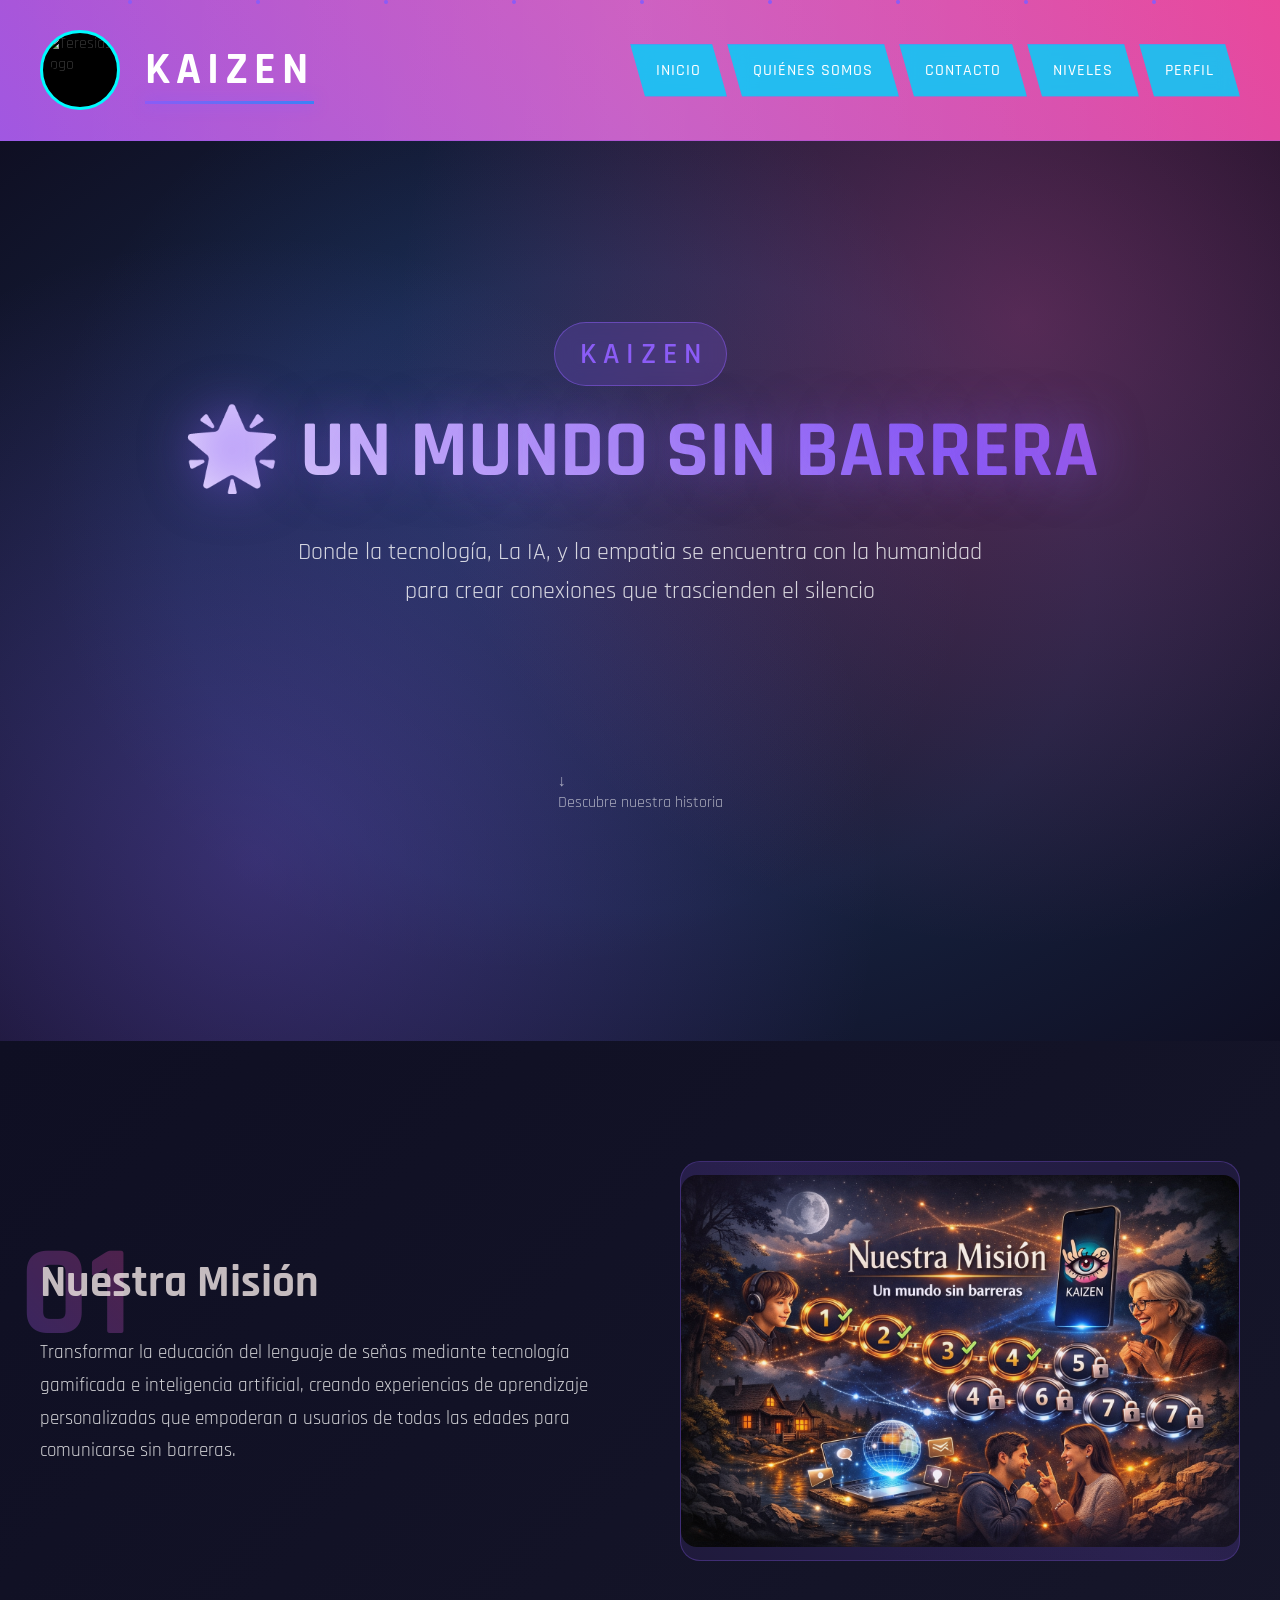
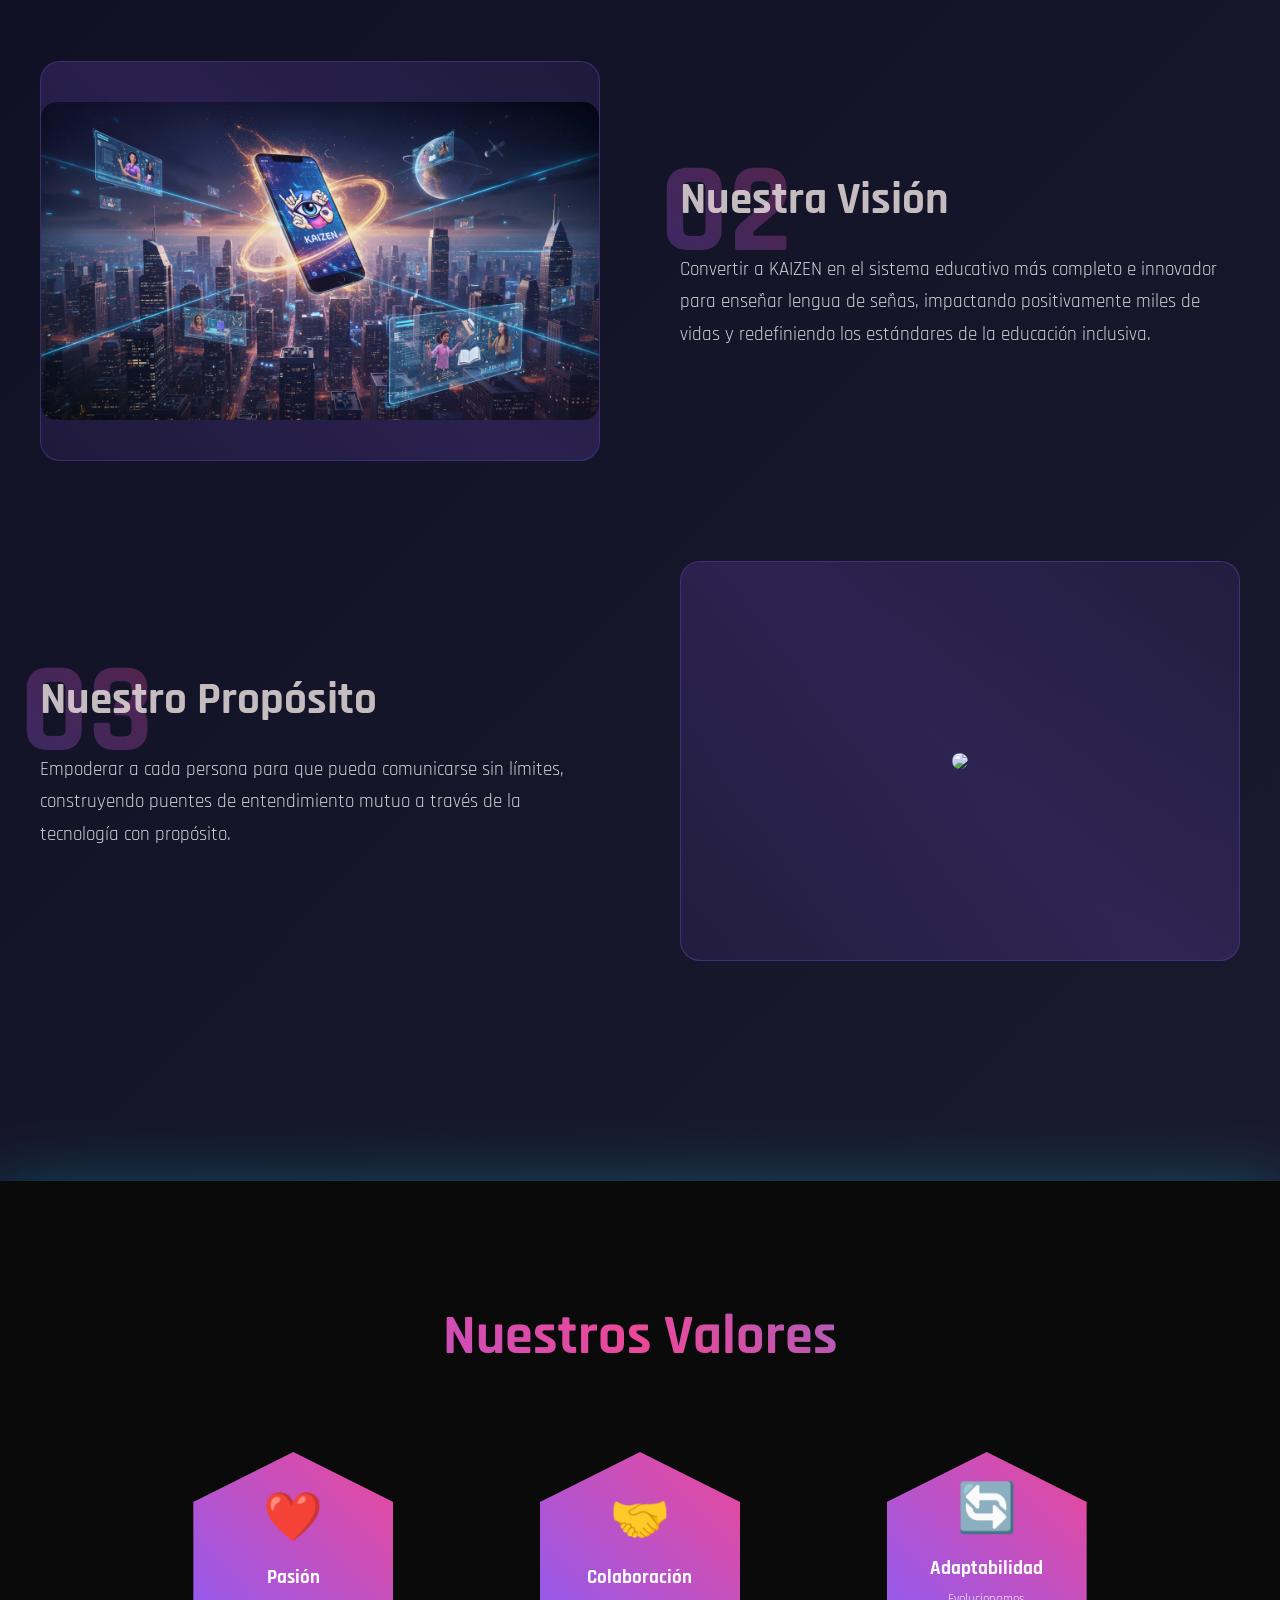
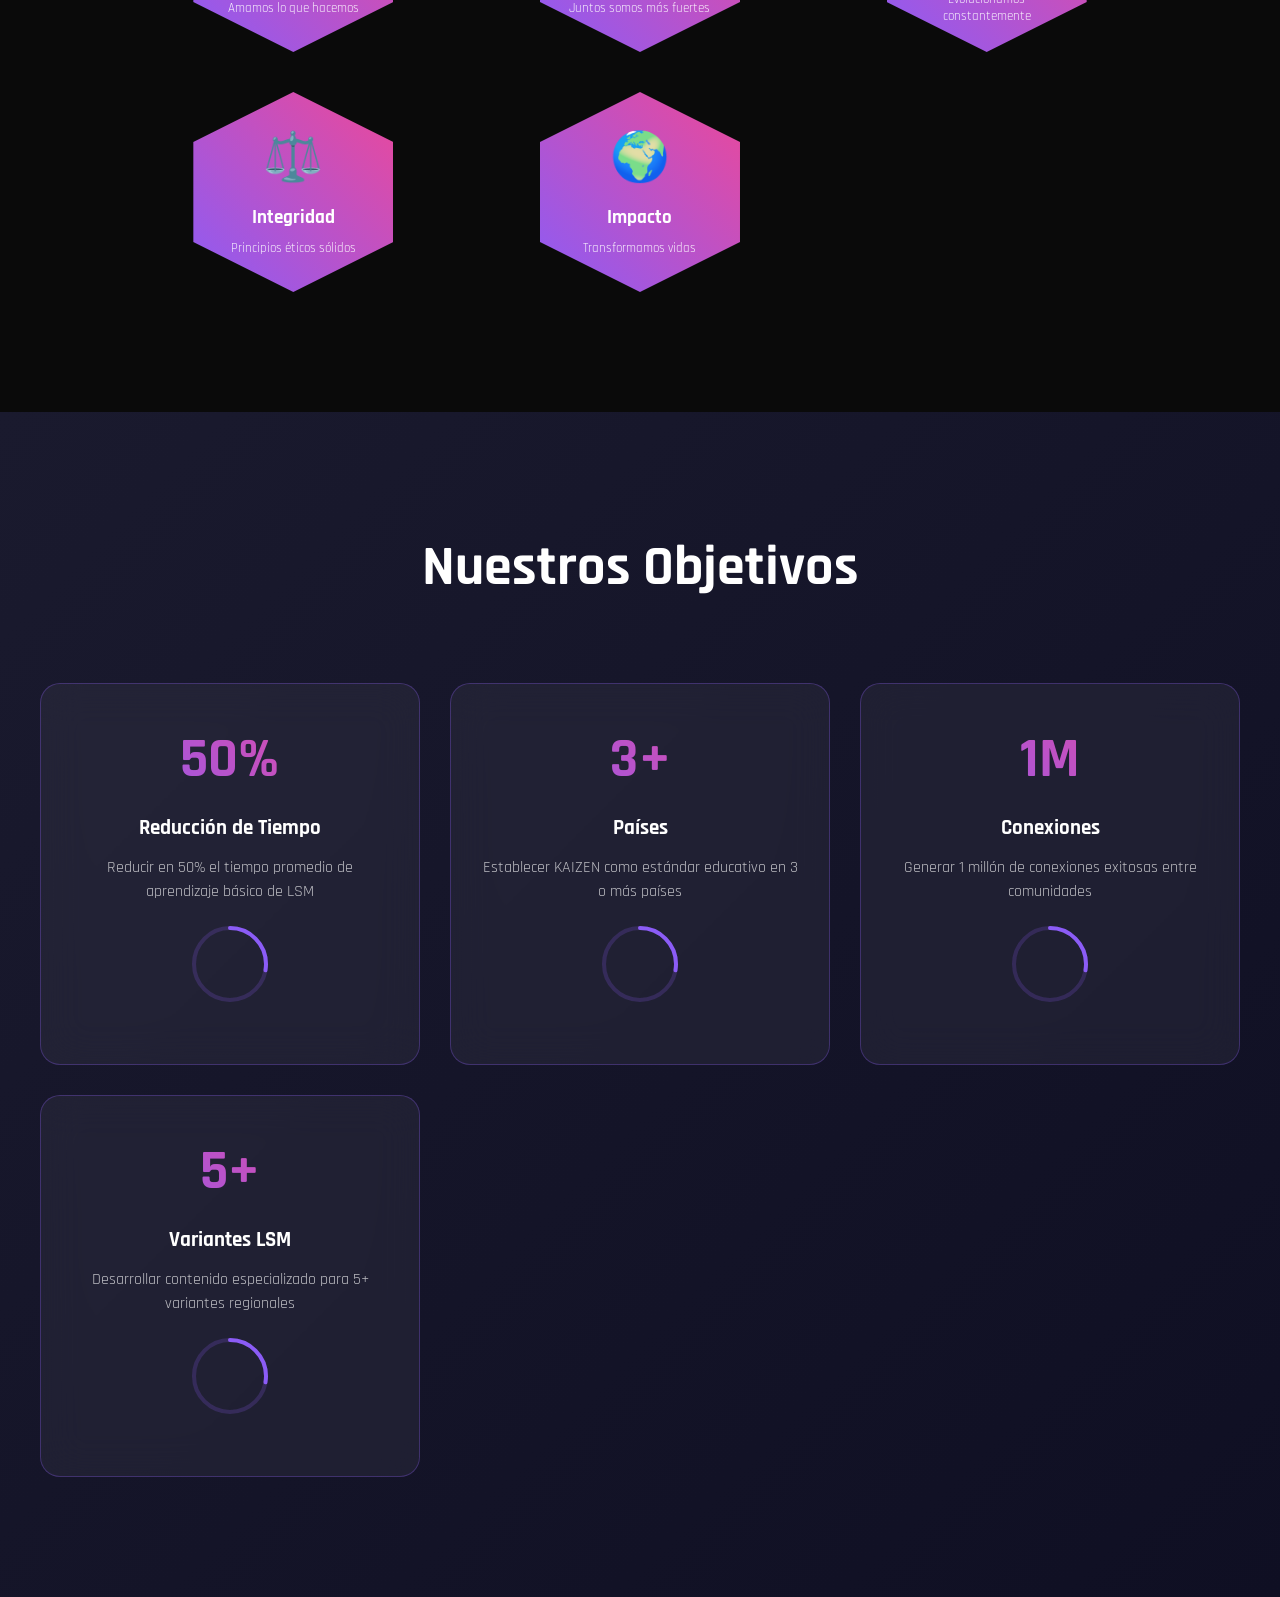
==== quienes.html @ 0a46a432 "Add files via upload" ====
<!DOCTYPE html>
<html lang="es">
<head>
    <meta charset="UTF-8">
    <meta name="viewport" content="width=device-width, initial-scale=1.0">
    <title>KAIZEN - Quiénes Somos (Diseño 2)</title>   
    <link rel="stylesheet" href="quienes.css">     
  
</head>
<body>

    <header class="header">
        <div class="header-content">
            <div class="logo-container">
                <!-- OPCIÓN 1: Con etiqueta IMG (recomendado) -->
                <div class="logo-teresias">
                   <img src="TERESIAS.gif" alt="Teresias Logo">
                </div>
                <h1 class="logo-title">Kaizen</h1>
            </div>
            <nav>
                <ul class="nav-container">
                    <li class="nav-item">
                        <a href="info.html" class="nav-button">Inicio</a>
                    </li>
                    <li class="nav-item">
                        <a href="quienes.html" class="nav-button">Quiénes Somos</a>
                    </li>
                    <li class="nav-item">
                        <a href="contacto.html" class="nav-button">Contacto</a>
                    </li>
                    <li class="nav-item">
                        <a href="niveles.html" class="nav-button">Niveles</a>
                    </li>
                    <li class="nav-item">
                        <a href="perfil.html" class="nav-button">Perfil</a>
                    </li>
                </ul>
            </nav>
        </div>
    </header>







    <!-- Partículas flotantes -->
    <div class="particles">
        <div class="particle"></div>
        <div class="particle"></div>
        <div class="particle"></div>
        <div class="particle"></div>
        <div class="particle"></div>
        <div class="particle"></div>
        <div class="particle"></div>
        <div class="particle"></div>
        <div class="particle"></div>
    </div>
    
    <!-- Hero Section -->
    <div class="hero-container">
        <div class="hero-content">
            <div class="hero-badge">K A I Z E N</div>
            <h1 class="hero-title">🌟 UN MUNDO SIN BARRERA</h1>
            <p class="hero-subtitle">
                Donde la tecnología, La IA, y la empatia se encuentra con la humanidad para crear conexiones que trascienden el silencio
            </p>
        </div>
        <div class="scroll-indicator">
            <div class="flecha">↓</div>
            <div class="descubre">Descubre nuestra historia</div>
        </div>
    </div>
    
    <!-- Historia Interactiva -->
    <div class="story-section">
        <div class="container">
            <!-- Misión -->
            <div class="story-grid">
                <div class="story-content">
                    <div class="story-number">01</div>
                    <h2 class="story-title">Nuestra Misión</h2>
                    <p class="story-text">
                        Transformar la educación del lenguaje de señas mediante tecnología gamificada e inteligencia artificial, 
                        creando experiencias de aprendizaje personalizadas que empoderan a usuarios de todas las edades para comunicarse sin barreras.
                    </p>
                </div>
                <div class="story-visual">
                    <div class="visual-icon">
                        <img src="IMG.PNG" alt="">
                    </div>
                </div>
            </div>
            
            <!-- Visión -->
            <div class="story-grid" style="direction: rtl;">
                <div class="story-content" style="direction: ltr;">
                    <div class="story-number">02</div>
                    <h2 class="story-title">Nuestra Visión</h2>
                    <p class="story-text">
                        Convertir a KAIZEN en el sistema educativo más completo e innovador para enseñar lengua de señas, 
                        impactando positivamente miles de vidas y redefiniendo los estándares de la educación inclusiva.
                    </p>
                </div>
                <div class="story-visual" style="direction: ltr;">
                    <div class="visual-icon">
                        <img src="lanzamiento.jpg" alt="">
                    </div>
                </div>
            </div>
            
            <!-- Propósito -->
            <div class="story-grid">
                <div class="story-content">
                    <div class="story-number">03</div>
                    <h2 class="story-title">Nuestro Propósito</h2>
                    <p class="story-text">
                        Empoderar a cada persona para que pueda comunicarse sin límites, construyendo puentes de entendimiento mutuo a través de la tecnología con propósito.
                    </p>
                </div>
                <div class="story-visual">
                    <div class="visual-icon">
                        <img src="Proposito.png">
                    </div>
                </div>
            </div>
        </div>
    </div>
    
    <!-- Valores en Hexágonos -->
    <div class="values-section">
        <div class="container">
            <h2 class="values-title">Nuestros Valores</h2>
            <div class="values-grid">
                <div class="value-hexagon">
                    <div class="value-content">
                        <span class="value-emoji">❤️</span>
                        <h3 class="value-name">Pasión</h3>
                        <p class="value-desc">Amamos lo que hacemos</p>
                    </div>
                </div>
                
                <div class="value-hexagon">
                    <div class="value-content">
                        <span class="value-emoji">🤝</span>
                        <h3 class="value-name">Colaboración</h3>
                        <p class="value-desc">Juntos somos más fuertes</p>
                    </div>
                </div>
                
                <div class="value-hexagon">
                    <div class="value-content">
                        <span class="value-emoji">🔄</span>
                        <h3 class="value-name">Adaptabilidad</h3>
                        <p class="value-desc">Evolucionamos constantemente</p>
                    </div>
                </div>
                
                <div class="value-hexagon">
                    <div class="value-content">
                        <span class="value-emoji">⚖️</span>
                        <h3 class="value-name">Integridad</h3>
                        <p class="value-desc">Principios éticos sólidos</p>
                    </div>
                </div>
                
                <div class="value-hexagon">
                    <div class="value-content">
                        <span class="value-emoji">🌍</span>
                        <h3 class="value-name">Impacto</h3>
                        <p class="value-desc">Transformamos vidas</p>
                    </div>
                </div>
            </div>
        </div>
    </div>
    
    <!-- Objetivos Dashboard -->
    <div class="goals-section">
        <div class="container">
            <h2 class="goals-title">Nuestros Objetivos</h2>
            <div class="goals-dashboard">
                <div class="goal-card">
                    <span class="goal-metric">50%</span>
                    <h3 class="goal-title">Reducción de Tiempo</h3>
                    <p class="goal-description">Reducir en 50% el tiempo promedio de aprendizaje básico de LSM</p>
                    <div class="progress-ring">
                        <svg>
                            <circle class="bg" cx="40" cy="40" r="36"></circle>
                            <circle class="progress" cx="40" cy="40" r="36"></circle>
                        </svg>
                    </div>
                </div>
                
                <div class="goal-card">
                    <span class="goal-metric">3+</span>
                    <h3 class="goal-title">Países</h3>
                    <p class="goal-description">Establecer KAIZEN como estándar educativo en 3 o más países</p>
                    <div class="progress-ring">
                        <svg>
                            <circle class="bg" cx="40" cy="40" r="36"></circle>
                            <circle class="progress" cx="40" cy="40" r="36"></circle>
                        </svg>
                    </div>
                </div>
                
                <div class="goal-card">
                    <span class="goal-metric">1M</span>
                    <h3 class="goal-title">Conexiones</h3>
                    <p class="goal-description">Generar 1 millón de conexiones exitosas entre comunidades</p>
                    <div class="progress-ring">
                        <svg>
                            <circle class="bg" cx="40" cy="40" r="36"></circle>
                            <circle class="progress" cx="40" cy="40" r="36"></circle>
                        </svg>
                    </div>
                </div>
                
                <div class="goal-card">
                    <span class="goal-metric">5+</span>
                    <h3 class="goal-title">Variantes LSM</h3>
                    <p class="goal-description">Desarrollar contenido especializado para 5+ variantes regionales</p>
                    <div class="progress-ring">
                        <svg>
                            <circle class="bg" cx="40" cy="40" r="36"></circle>
                            <circle class="progress" cx="40" cy="40" r="36"></circle>
                        </svg>
                    </div>
                </div>
            </div>
        </div>
    </div>
    <script src="quienes.js"></script>
</body>
</html>
---- quienes.css ----
@import url('https://fonts.googleapis.com/css2?family=Rajdhani:wght@300;400;500;600;700&display=swap');

   * {
       margin: 0;
       padding: 0;
       box-sizing: border-box;
   }

   body {
       background:
#eef0f2;
       font-family: 'Rajdhani', sans-serif;
       color: #333333;
       overflow-x: hidden;
       position: relative;
   }

   .container {
       max-width: 1600px;
       margin: 0 auto;
       padding: 0 40px;
   }

   /* Header futurista - FUERA del container para ancho completo */
   .header {
       background: linear-gradient(45deg, #8B5CF6, #EC4899, #3B82F6, #8B5CF6);
       background-size: 400% 400%;
       animation: gradientMove 6s ease infinite;
       border-bottom: 1px solid rgba(139, 92, 246, 0.3);
       width: 100%;
       position: relative;
   }

   .header::before {
       content: '';
       position: absolute;
       top: 0;
       left: 0;
       width: 100%;
       height: 100%;
       background: linear-gradient(90deg, transparent, rgba(255, 255, 255, 0.1), transparent);
       pointer-events: none;
   }

   /* Contenido del header dentro de container */
   .header-content {
       max-width: 1600px;
       margin: 0 auto;
       padding: 30px 40px;
       display: flex;
       justify-content: space-between;
       align-items: center;
   }

   .logo-container {
       display: flex;
       align-items: center;
       gap: 25px;
       position: relative;
       z-index: 10;
   }

   /* LOGO TERESIAS - Múltiples opciones de ruta */
   .logo-teresias {
       width: 80px;
       height: 80px;
       position: relative;
       border-radius: 50%;
       overflow: hidden;
       border: 3px solid rgb(0, 251, 255);
       background: #000000;
       /* Fondo negro como respaldo */
   }

   .logo-teresias img {
       width: 100%;
       height: 100%;
       object-fit: cover;
       border-radius: 50%;
   }

   .logo-teresias::before {
       content: '';
       position: absolute;
       inset: -4px;
       background: linear-gradient(45deg, #8B5CF6, #3B82F6, #EC4899, #8B5CF6);
       border-radius: 50%;
       z-index: -1;
       animation: hexagonGlow 2s ease-in-out infinite;
   }



   .logo-background::before {
       content: '';
       position: absolute;
       inset: -4px;
       background: linear-gradient(45deg, #8B5CF6, #3B82F6, #EC4899, #8B5CF6);
       border-radius: 50%;
       z-index: -1;
       animation: hexagonGlow 2s ease-in-out infinite;
   }

   .logo-title {
       font-size: 2.8rem;
       font-weight: 700;
       color: #ffffff;
       text-transform: uppercase;
       letter-spacing: 6px;
       position: relative;
   }

   .logo-title::after {
       content: '';
       position: absolute;
       bottom: -5px;
       left: 0;
       width: 100%;
       height: 3px;
       background: linear-gradient(90deg, #8B5CF6, #3B82F6);
       box-shadow: 0 0 15px #8B5CF6;
       animation: lineGlow 1.5s ease-in-out infinite alternate;
   }

   /* Navegación geométrica */
   .nav-container {
       display: flex;
       gap: 0;
       position: relative;
       z-index: 10;
   }

   .nav-item {
       position: relative;
       list-style: none;
   }

   .nav-button {
       display: block;
       padding: 15px 25px;
       color: #ffffff;
       text-decoration: none;
       font-size: 1rem;
       font-weight: 500;
       text-transform: uppercase;
       letter-spacing: 1px;
       background: rgba(0, 209, 251, 0.833);
       border: 1px solid rgba(139, 92, 246, 0.3);
       clip-path: polygon(0 0, calc(100% - 15px) 0, 100% 100%, 15px 100%);
       transition: all 0.3s ease;
       position: relative;
       overflow: hidden;
       backdrop-filter: blur(10px);
   }

   .nav-button::before {
       content: '';
       position: absolute;
       top: 0;
       left: -100%;
       width: 100%;
       height: 100%;
       background: linear-gradient(90deg, transparent, rgba(139, 92, 246, 0.3), transparent);
       transition: left 0.5s ease;
   }

   .nav-button:hover {
       background: rgba(139, 92, 246, 0.2);
       border-color: #8B5CF6;
       color: #ffffff;
       text-shadow: 0 0 10px #8B5CF6;
       transform: translateY(-2px);
   }

   .nav-button:hover::before {
       left: 100%;
   }

   /* Layout principal */
   .main-content {
       padding: 60px 0;
   }




   /* Animaciones */
   @keyframes gradientMove {
       0% {
           background-position: 0% 50%;
       }

       50% {
           background-position: 100% 50%;
       }

       100% {
           background-position: 0% 50%;
       }
   }

   @keyframes hexagonGlow {

       0%,
       100% {
           opacity: 0.7;
       }

       50% {
           opacity: 1;
       }
   }

   @keyframes lineGlow {
       from {
           box-shadow: 0 0 15px #8B5CF6;
       }

       to {
           box-shadow: 0 0 25px #8B5CF6, 0 0 35px #8B5CF6;
       }
   }


/* Layout principal */
.main-content {
    padding: 60px 0;
}

/* Hero con video background effect */
.hero-container {
    height: 100vh;
    position: relative;
    display: flex;
    align-items: center;
    justify-content: center;
    background: radial-gradient(ellipse at center, #1a1a2e 0%, #16213e 50%, #0f0f23 100%);
    overflow: hidden;
}

.hero-container::before {
    content: '';
    position: absolute;
    top: 0;
    left: 0;
    width: 100%;
    height: 100%;
    background: 
        radial-gradient(circle at 20% 80%, rgba(139, 92, 246, 0.3) 0%, transparent 50%),
        radial-gradient(circle at 80% 20%, rgba(236, 72, 153, 0.3) 0%, transparent 50%),
        radial-gradient(circle at 40% 40%, rgba(59, 130, 246, 0.2) 0%, transparent 50%);
    animation: backgroundPulse 8s ease-in-out infinite;
}

.hero-content {
    text-align: center;
    z-index: 10;
    position: relative;
    margin-top: -200px;  /* ← AÑADIR margin negativo para subir */
}

.hero-badge {
    display: inline-block;
    background: rgba(139, 92, 246, 0.2);
    border: 1px solid rgba(139, 92, 246, 0.5);
    color: #8B5CF6;
    padding: 12px 25px;
    border-radius: 50px;
    font-size: 30px;
    font-weight: 600;
    margin-bottom: 15px;
    backdrop-filter: blur(10px);
    animation: badgeGlow 3s ease-in-out infinite;
}

.hero-title {
    font-size: 5rem;
    font-weight: 900;
    margin-bottom: 30px;
    background: linear-gradient(45deg, #ffffff, #8B5CF6, #EC4899, #ffffff);
    background-size: 300% 300%;
    -webkit-background-clip: text;
    -webkit-text-fill-color: transparent;
    background-clip: text;
    animation: titleFlow 4s ease-in-out infinite;
    text-shadow: 0 0 50px rgba(139, 92, 246, 0.5);
}

.hero-subtitle {
    font-size: 1.5rem;
    color: rgba(255, 255, 255, 0.8);
    max-width: 700px;
    margin: 0 auto 50px;
    line-height: 1.6;
    animation: fadeInUp 1s ease-out 0.5s both;
}

.scroll-indicator {
    position: absolute;
    top: 70%;
    left: 50%;
    transform: translateX(-50%);
    color: rgba(255, 255, 255, 0.6);
    animation: bounce 2s infinite;
}

/* Sección de historia interactiva */
.story-section {
    padding: 120px 0;
    background: linear-gradient(135deg, #0f0f23 0%, #1a1a2e 100%);
    position: relative;
    box-shadow: #8B5CF6;
}

.story-grid {
    display: grid;
    grid-template-columns: 1fr 1fr;
    gap: 80px;
    align-items: center;
    margin-bottom: 100px;
}

.story-content {
    position: relative;
}

.story-number {
    font-size: 8rem;
    font-weight: 900;
    background: linear-gradient(45deg, #8B5CF6, #EC4899);
    -webkit-background-clip: text;
    -webkit-text-fill-color: transparent;
    background-clip: text;
    opacity: 0.3;
    position: absolute;
    top: -40px;
    left: -20px;
    z-index: 1;
}

.story-title {
    font-size: 2.8rem;
    font-weight: 800;
    margin-bottom: 25px;
    position: relative;
    z-index: 2;
    color: #ebe1e1d2;
}

.story-text {
    font-size: 1.2rem;
    color: rgba(255, 255, 255, 0.8);
    line-height: 1.7;
    position: relative;
    z-index: 2;
}

.story-visual {
    position: relative;
    height: 400px;
    background: rgba(139, 92, 246, 0.1);
    border-radius: 20px;
    display: flex;
    align-items: center;
    justify-content: center;
    overflow: hidden;
    border: 1px solid rgba(139, 92, 246, 0.3);
}

.story-visual::before {
    content: '';
    position: absolute;
    top: 0;
    left: 0;
    width: 100%;
    height: 100%;
    background: linear-gradient(45deg, transparent, rgba(139, 92, 246, 0.1), transparent);
    animation: shimmer 19s ease-in-out infinite;
}

.visual-icon {
    font-size: 6rem;
    background: linear-gradient(45deg, #8B5CF6, #EC4899);
    -webkit-background-clip: text;
    -webkit-text-fill-color: transparent;
    background-clip: text;
    animation: iconPulse 4s ease-in-out infinite;
}

.visual-icon img {
    width: 100%;        /* ← cambia este número */
    height: auto;
    object-fit: contain;
    border-radius: 16px;
    display: block;
    margin: 0 auto;    /* ← esto la centra */
}

/* Valores en hexágonos */
.values-section {
    padding: 120px 0;
    background: #0a0a0a;
    position: relative;
     /* ← SOMBRA CYAN NEÓN */
    filter: drop-shadow(0 20px 40px rgba(0, 245, 255, 0.4)); 
}

.values-title {
    text-align: center;
    font-size: 3.5rem;
    font-weight: 800;
    margin-bottom: 80px;
    background: linear-gradient(45deg, #8B5CF6, #EC4899, #3B82F6);
    -webkit-background-clip: text;
    -webkit-text-fill-color: transparent;
    background-clip: text;
}

.values-grid {
    display: grid;
    grid-template-columns: repeat(auto-fit, minmax(250px, 1fr));
    gap: 40px;
    max-width: 1000px;
    margin: 0 auto;
}

.value-hexagon {
    position: relative;
    width: 200px;
    height: 200px;
    margin: 0 auto;
    background: linear-gradient(45deg, #8B5CF6, #EC4899);
    clip-path: polygon(50% 0%, 100% 25%, 100% 75%, 50% 100%, 0% 75%, 0% 25%);
    display: flex;
    align-items: center;
    justify-content: center;
    transition: all 0.4s ease;
    cursor: pointer;
  
}

.value-hexagon:hover {
    transform: scale(1.1) rotate(5deg);
    /* ← SOMBRA HOVER CYAN NEÓN */
    filter: drop-shadow(0 30px 60px rgba(0, 245, 255, 0.6)) 
            drop-shadow(0 0 50px rgba(0, 245, 255, 0.5));
}

.value-content {
    text-align: center;
    color: white;
    padding: 20px;
}

.value-emoji {
    font-size: 3rem;
    margin-bottom: 15px;
    display: block;
}

.value-name {
    font-size: 1.2rem;
    font-weight: 700;
    margin-bottom: 10px;
}

.value-desc {
    font-size: 0.8rem;
    opacity: 0.9;
    line-height: 1.3;
}

/* Objetivos como dashboard futurista */
.goals-section {
    padding: 120px 0;
    background: linear-gradient(135deg, #1a1a2e 0%, #0f0f23 100%);
    position: relative;
}

.goals-title {
    text-align: center;
    font-size: 3.5rem;
    font-weight: 800;
    margin-bottom: 80px;
    color: #ffffff;
}

.goals-dashboard {
    display: grid;
    grid-template-columns: repeat(auto-fit, minmax(280px, 1fr));
    gap: 30px;
}

.goal-card {
    background: rgba(255, 255, 255, 0.05);
    backdrop-filter: blur(20px);
    border: 1px solid rgba(139, 92, 246, 0.3);
    border-radius: 20px;
    padding: 40px 30px;
    text-align: center;
    position: relative;
    overflow: hidden;
    transition: all 0.4s ease;
}

.goal-card::before {
    content: '';
    position: absolute;
    top: 0;
    left: -100%;
    width: 100%;
    height: 100%;
    background: linear-gradient(90deg, transparent, rgba(139, 92, 246, 0.1), transparent);
    transition: left 0.6s ease;
}

.goal-card:hover {
    transform: translateY(-10px);
    border-color: rgba(139, 92, 246, 0.6);
    box-shadow: 0 30px 80px rgba(139, 92, 246, 0.2);
}

.goal-card:hover::before {
    left: 100%;
}

.goal-metric {
    font-size: 3.5rem;
    font-weight: 900;
    background: linear-gradient(45deg, #8B5CF6, #EC4899);
    -webkit-background-clip: text;
    -webkit-text-fill-color: transparent;
    background-clip: text;
    margin-bottom: 20px;
    display: block;
}

.goal-title {
    font-size: 1.3rem;
    font-weight: 700;
    color: #ffffff;
    margin-bottom: 15px;
}

.goal-description {
    font-size: 1rem;
    color: rgba(255, 255, 255, 0.7);
    line-height: 1.5;
}

.progress-ring {
    width: 80px;
    height: 80px;
    margin: 20px auto;
    position: relative;
}

.progress-ring svg {
    width: 100%;
    height: 100%;
    transform: rotate(-90deg);
}

.progress-ring circle {
    fill: none;
    stroke-width: 4;
}

.progress-ring .bg {
    stroke: rgba(139, 92, 246, 0.2);
}

.progress-ring .progress {
    stroke: #8B5CF6;
    stroke-linecap: round;
    stroke-dasharray: 251.2;
    stroke-dashoffset: 188.4;
    animation: progressFill 2s ease-out;
}

/* Partículas flotantes */
.particles {
    position: absolute;
    top: 0;
    left: 0;
    width: 100%;
    height: 100%;
    pointer-events: none;
}

.particle {
    position: absolute;
    width: 4px;
    height: 4px;
    background: #8B5CF6;
    border-radius: 50%;
    animation: particleFloat 15s linear infinite;
}

.particle:nth-child(1) { left: 10%; animation-delay: 0s; }
.particle:nth-child(2) { left: 20%; animation-delay: -3s; }
.particle:nth-child(3) { left: 30%; animation-delay: -6s; }
.particle:nth-child(4) { left: 40%; animation-delay: -9s; }
.particle:nth-child(5) { left: 50%; animation-delay: -12s; }
.particle:nth-child(6) { left: 60%; animation-delay: -15s; }
.particle:nth-child(7) { left: 70%; animation-delay: -18s; }
.particle:nth-child(8) { left: 80%; animation-delay: -21s; }
.particle:nth-child(9) { left: 90%; animation-delay: -24s; }

/* Animaciones */
@keyframes gradientMove {
    0% {
        background-position: 0% 50%;
    }
    50% {
        background-position: 100% 50%;
    }
    100% {
        background-position: 0% 50%;
    }
}

@keyframes hexagonGlow {
    0%, 100% {
        opacity: 0.7;
    }
    50% {
        opacity: 1;
    }
}

@keyframes lineGlow {
    from {
        box-shadow: 0 0 15px #8B5CF6;
    }
    to {
        box-shadow: 0 0 25px #8B5CF6, 0 0 35px #8B5CF6;
    }
}

@keyframes backgroundPulse {
    0%, 100% { opacity: 0.8; }
    50% { opacity: 1; }
}

@keyframes badgeGlow {
    0%, 100% { box-shadow: 0 0 20px rgba(139, 92, 246, 0.3); }
    50% { box-shadow: 0 0 40px rgba(139, 92, 246, 0.6); }
}

@keyframes titleFlow {
    0%, 100% { background-position: 0% 50%; }
    50% { background-position: 100% 50%; }
}

@keyframes fadeInUp {
    from { opacity: 0; transform: translateY(30px); }
    to { opacity: 1; transform: translateY(0); }
}

@keyframes bounce {
    0%, 20%, 50%, 80%, 100% { transform: translateX(-50%) translateY(0); }
    40% { transform: translateX(-50%) translateY(-10px); }
    60% { transform: translateX(-50%) translateY(-5px); }
}

@keyframes shimmer {
    0% { transform: translateX(-100%); }
    100% { transform: translateX(100%); }
}

@keyframes iconPulse {
    0%, 100% { transform: scale(1); }
    50% { transform: scale(1.1); }
}

@keyframes progressFill {
    from { stroke-dashoffset: 251.2; }
    to { stroke-dashoffset: 188.4; }
}

@keyframes particleFloat {
    0% { transform: translateY(100vh) rotate(0deg); opacity: 0; }
    10% { opacity: 1; }
    90% { opacity: 1; }
    100% { transform: translateY(-100px) rotate(360deg); opacity: 0; }
}

/* Responsive */
@media (max-width: 768px) {
    .header-content {
        flex-direction: column;
        gap: 25px;
        padding: 25px 20px;
    }

    .nav-container {
        flex-wrap: wrap;
        justify-content: center;
        gap: 10px;
    }

    .nav-button {
        padding: 12px 20px;
        font-size: 0.9rem;
    }

    .logo-title {
        font-size: 2.2rem;
        letter-spacing: 3px;
    }

    .container {
        padding: 0 20px;
    }

    .main-content {
        padding: 40px 0;
    }

    .logo-teresias,
    .logo-background {
        width: 60px;
        height: 60px;
    }

    .hero-title {
        font-size: 3rem;
    }
    
    .story-grid {
        grid-template-columns: 1fr;
        gap: 50px;
    }
    
    .story-number {
        font-size: 5rem;
    }
    
    .story-title {
        font-size: 2rem;
    }
    
    .values-grid {
        grid-template-columns: repeat(2, 1fr);
        gap: 30px;
    }
    
    .value-hexagon {
        width: 150px;
        height: 150px;
    }

.descubre{
    font-size:20px;
     margin-top: 10px;
}

.flecha{
    font-size: 2rem;
}
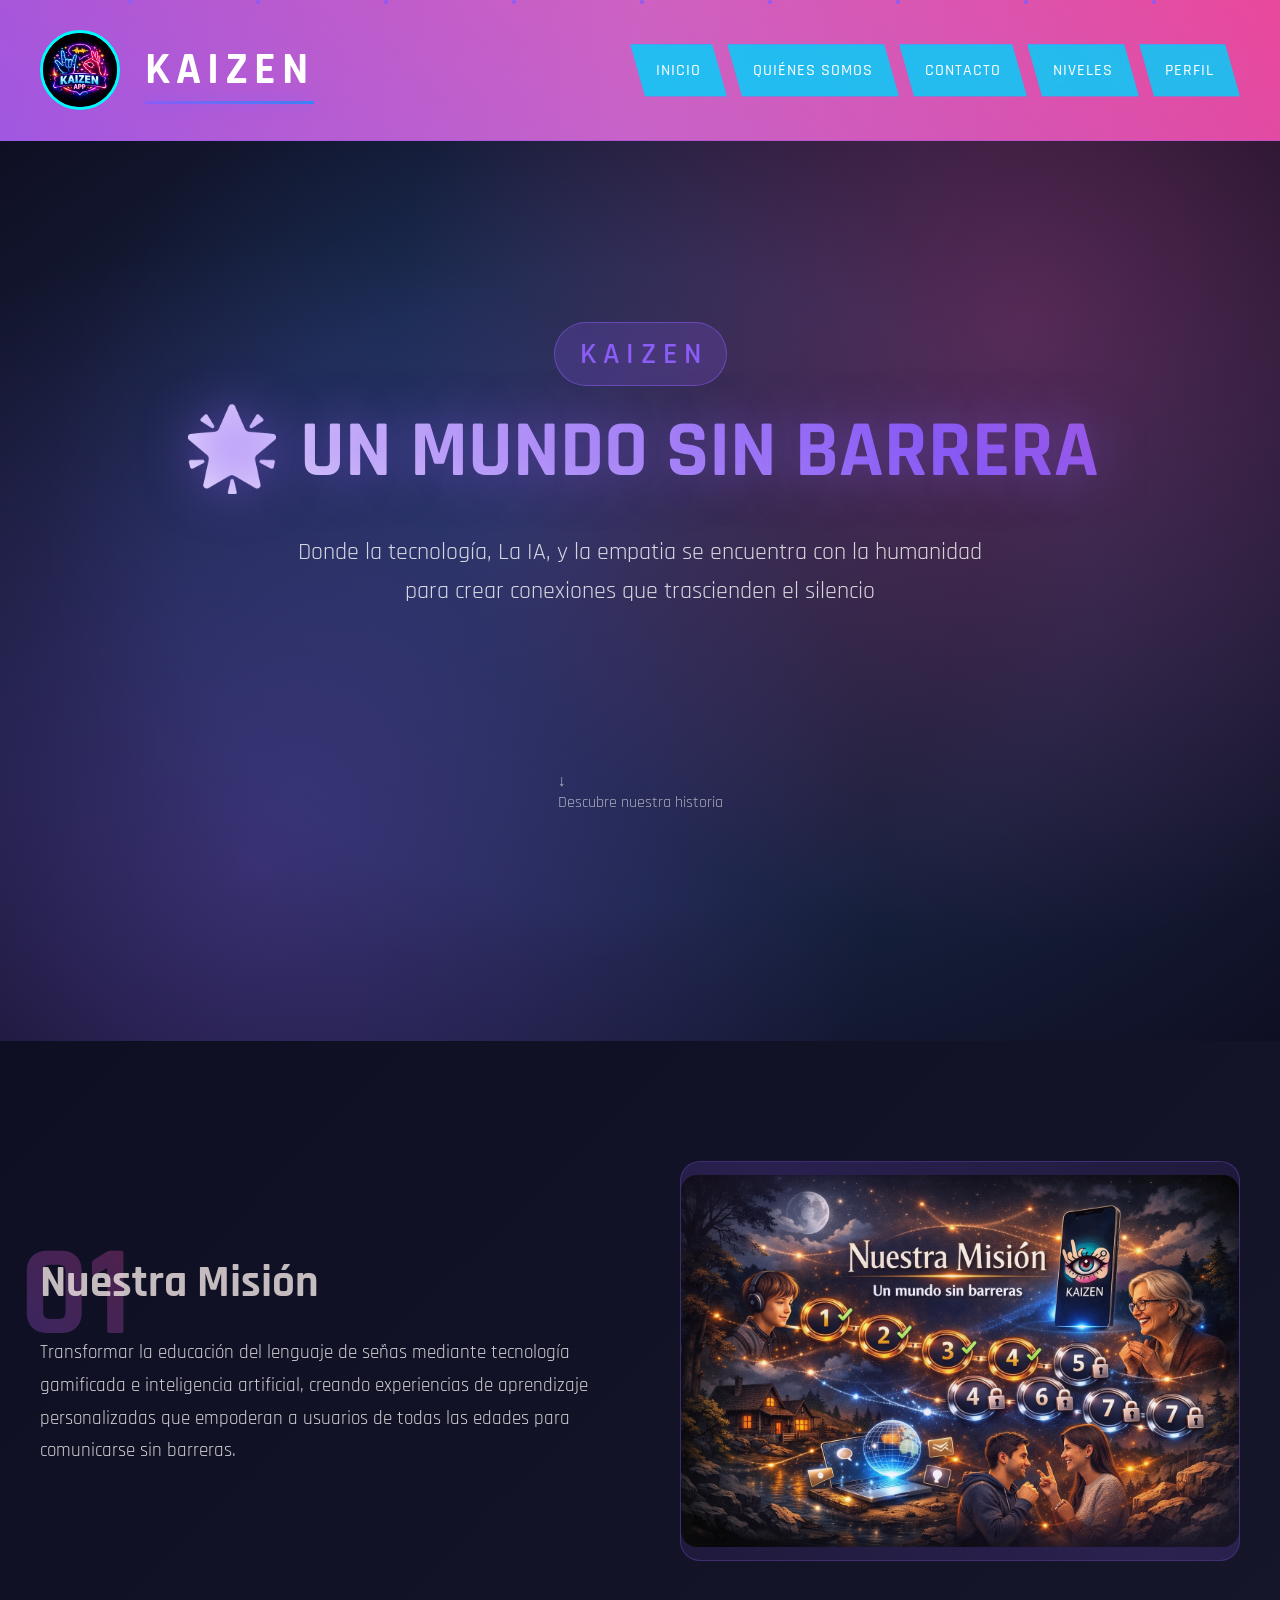
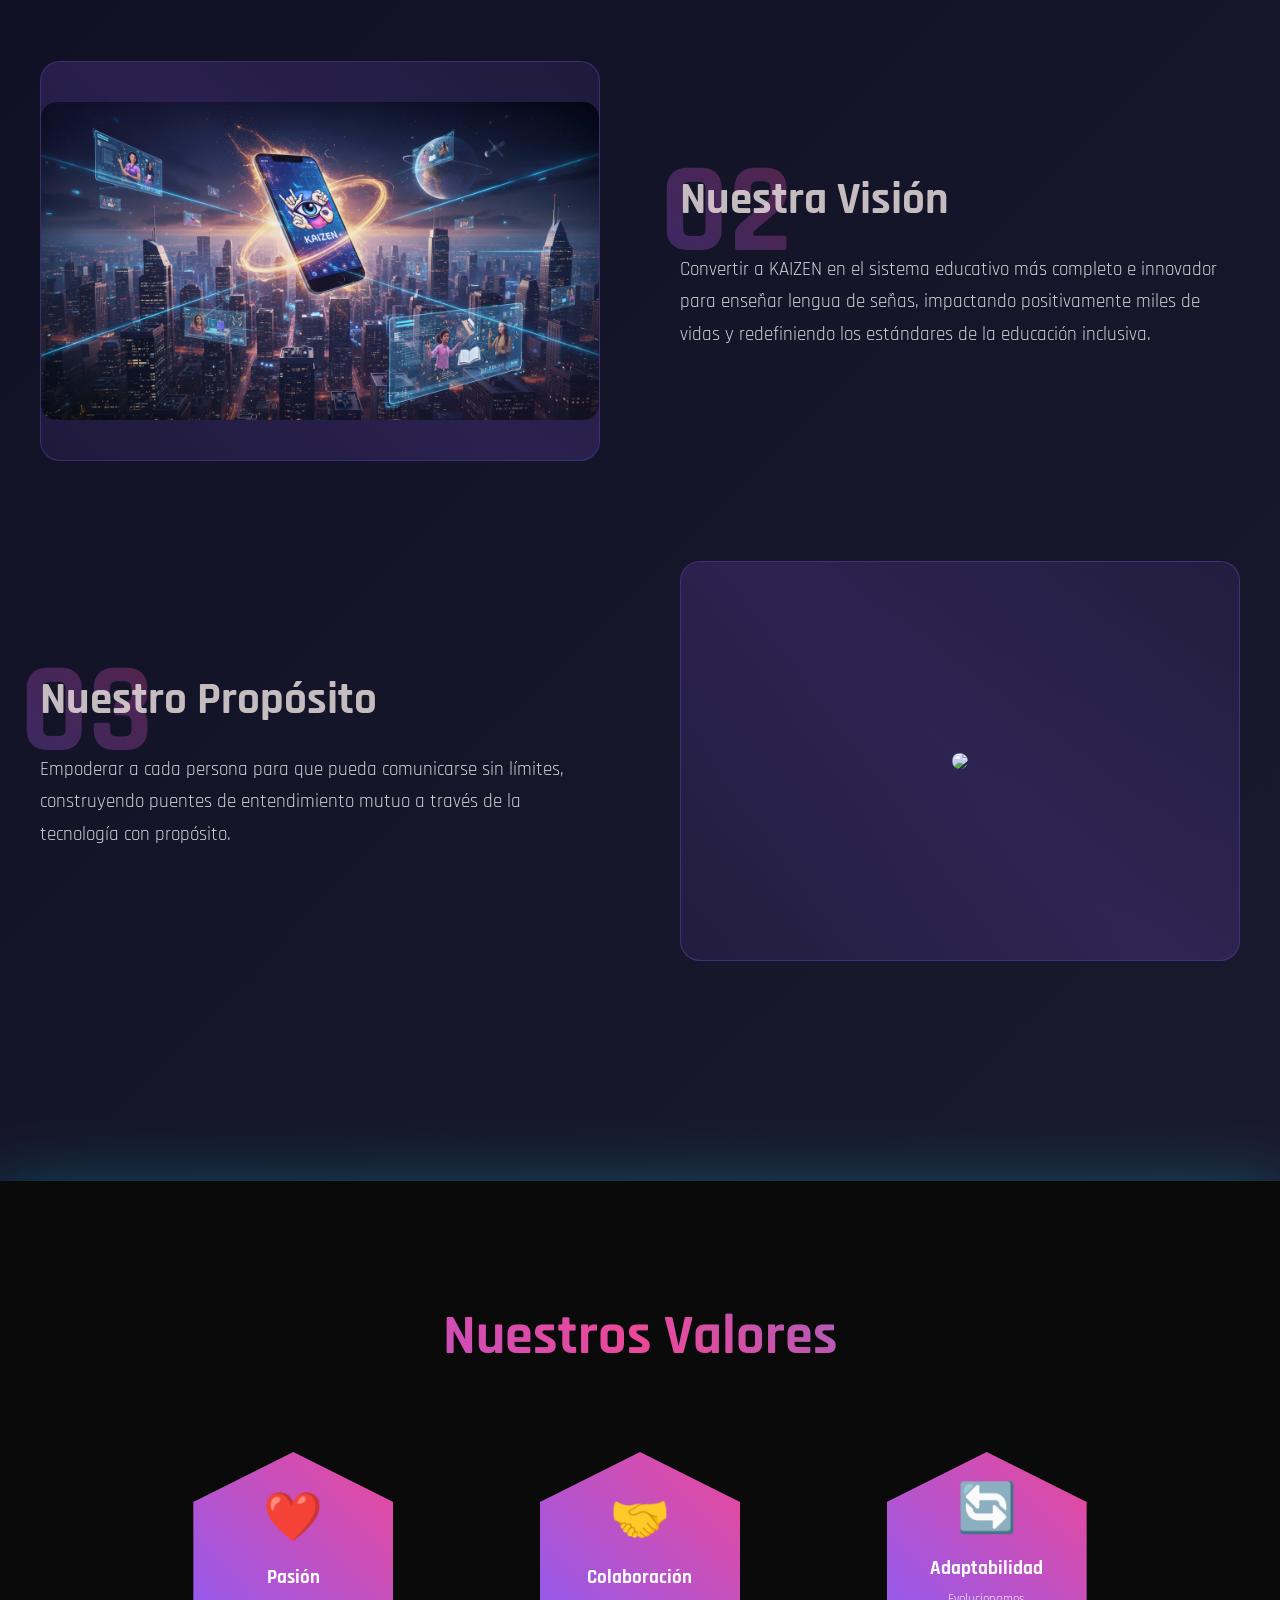
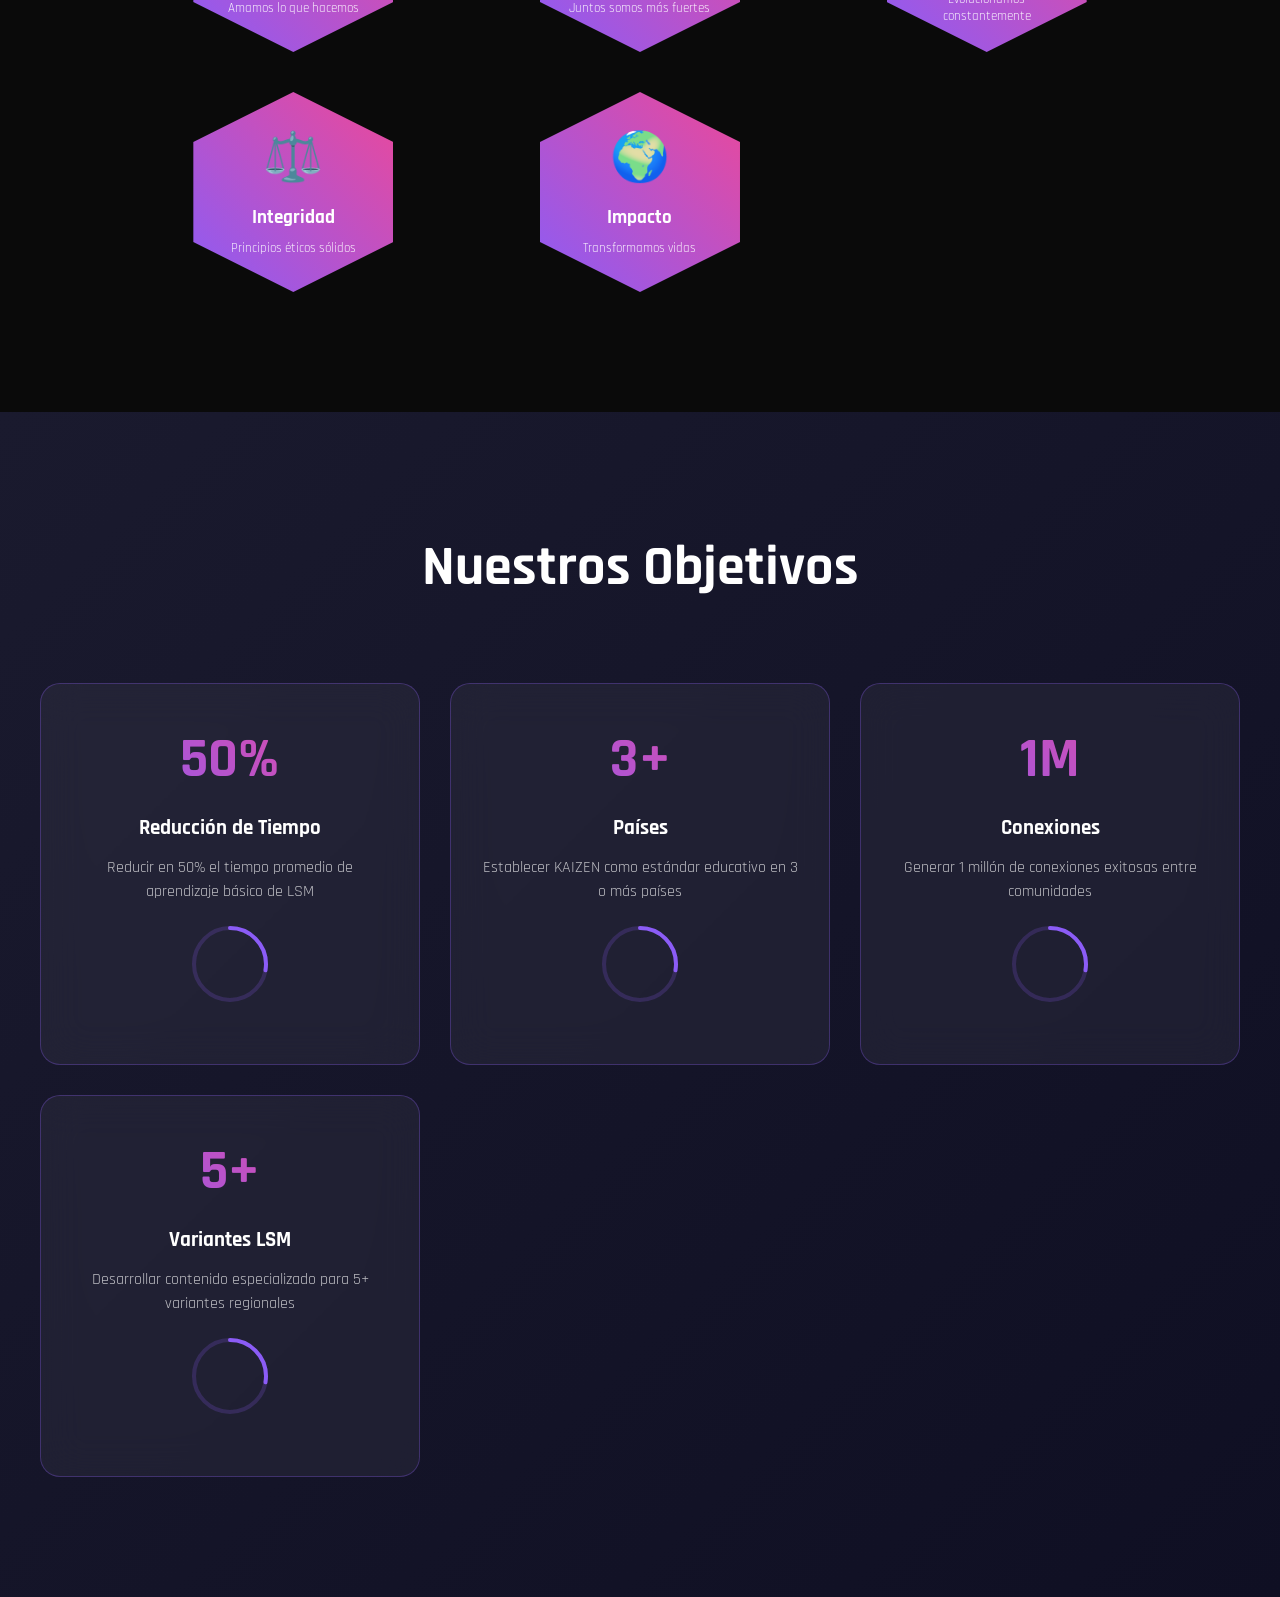
==== commit 9b750362: "Update quienes.html" ====
--- a/quienes.html
+++ b/quienes.html
@@ -14,7 +14,7 @@
             <div class="logo-container">
                 <!-- OPCIÓN 1: Con etiqueta IMG (recomendado) -->
                 <div class="logo-teresias">
-                   <img src="TERESIAS.gif" alt="Teresias Logo">
+                   <img src="logo.png" alt="Teresias Logo">
                 </div>
                 <h1 class="logo-title">Kaizen</h1>
             </div>
